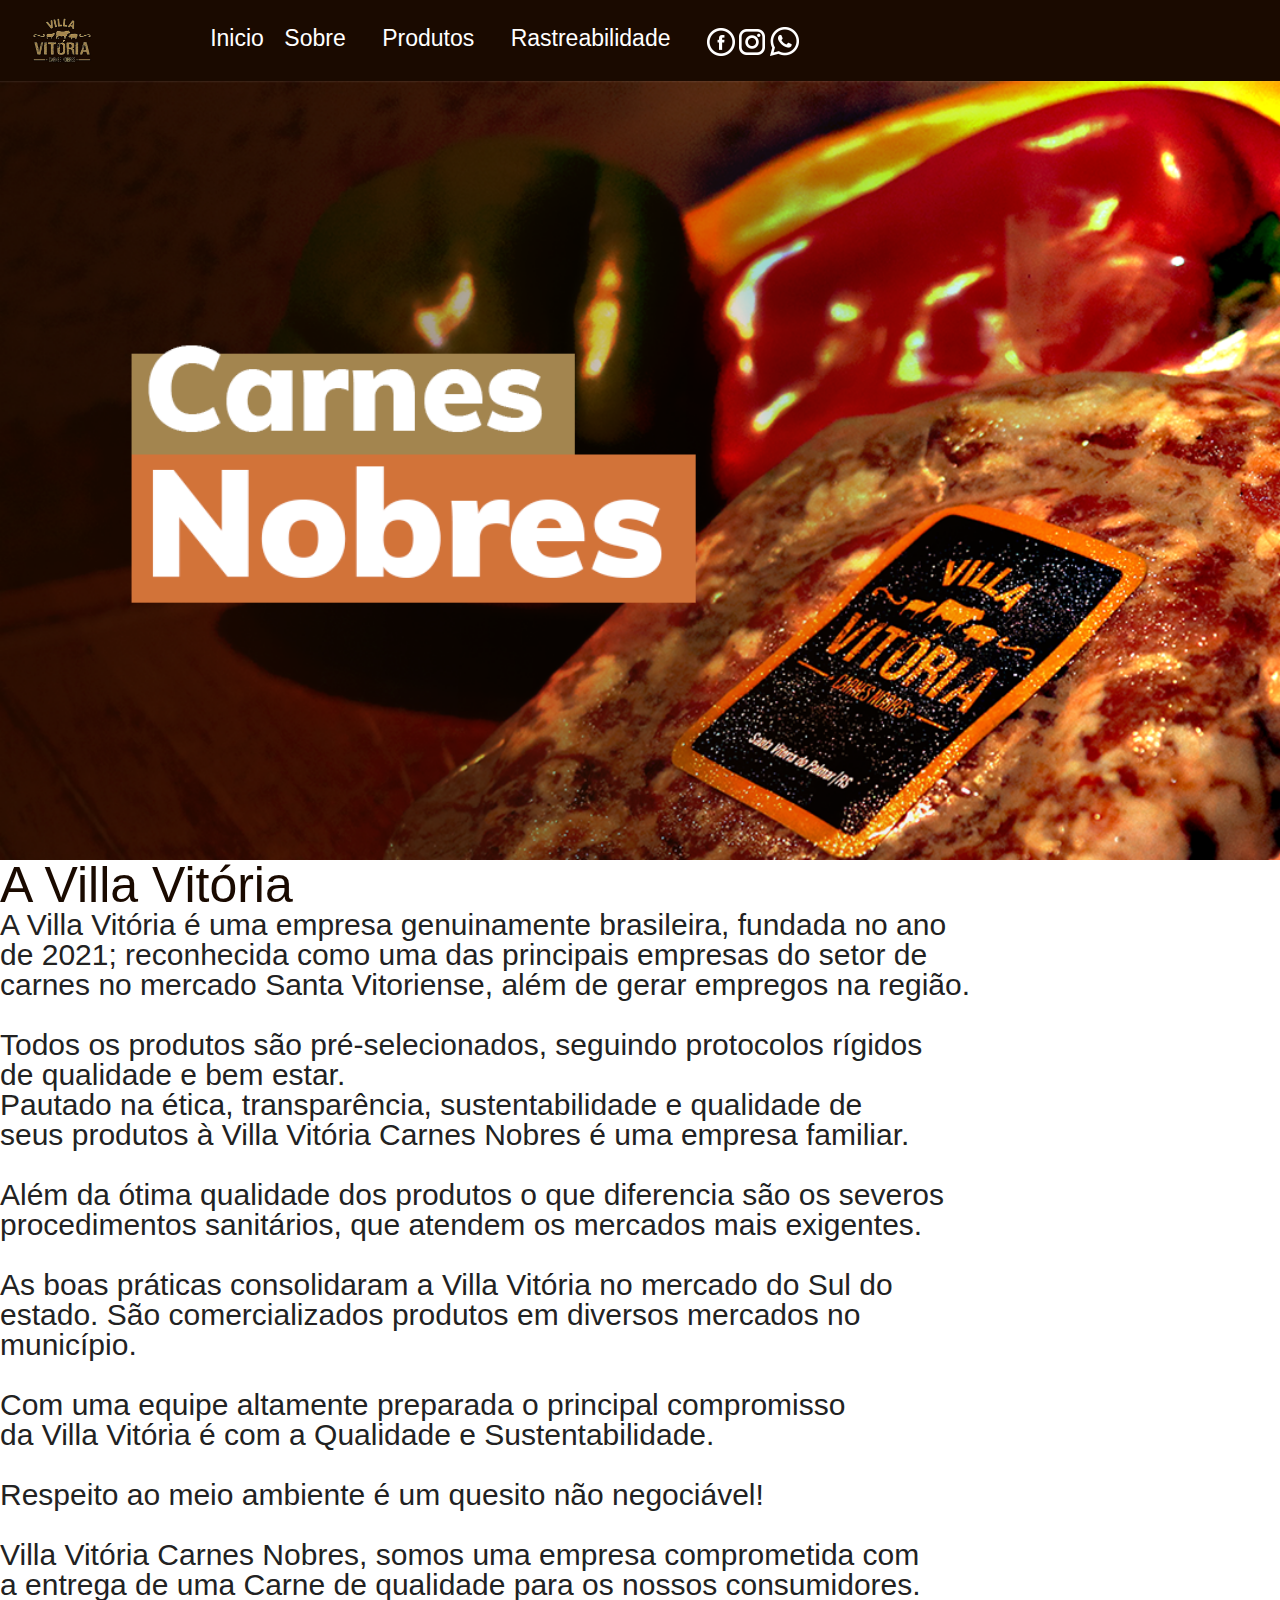
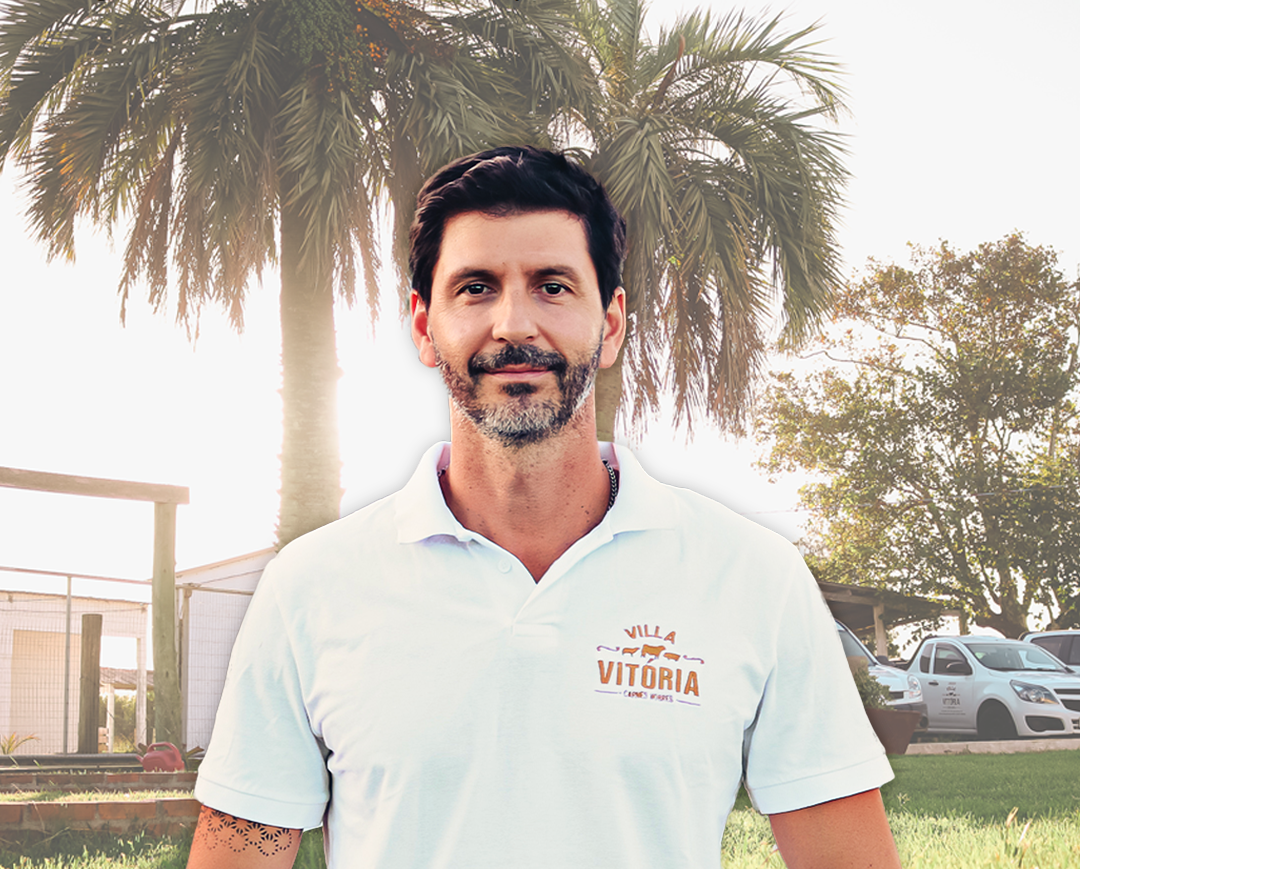
==== mobile.html @ bbd7a05d "Layout mobile" ====
<!DOCTYPE html>
<html lang="en">
<head>
    <meta charset="UTF-8">
    <meta http-equiv="X-UA-Compatible" content="IE=edge">
    <meta name="viewport" content="width=device-width, initial-scale=1.0">
    <link rel="stylesheet" href="mobile.css">
    <link rel="stylesheet" href="assets/reset.css">
    <title>Document</title>
</head>
<body>
    <header class="container">
        <nav>
            <div class="cabecalho">
                <img class="logovilla" src="assets/Logo Villa Vitoria-header.png" alt="">
                    <button class="botoes">
                    <a class="iniciobutton" href="">Inicio</a>
                    <a class="sobrebutton" href="#villatextoid">Sobre</a>
                    <a class="Produtosbutton"href="#products">Produtos</a>
                    <a class="contatobutton" href="#rastreioid">Rastreabilidade</a>
                    <a class="Buttonface" href="https://www.facebook.com/VillaVitoriaCarnesNobres" ><img class='buttonface'src="assets/facebook.png" alt=""></a>
                    <a class="Buttoninsta" href="https://www.instagram.com/villavitoriacarnesnobres/"><img class='buttoninsta'src="assets/instagram.png" alt=""></a>
                    <a class="Buttonzap" href="https://web.whatsapp.com/send?phone=55539933-4471"><img src="assets/whatsapp.png" alt=""></a>
                </button>
            </div>
        </nav>
    </header>
    <section class="banner">
        <img class="banner01" src="assets/banner1080.png" alt="">
    </section> 
    <div class="Felipe"> 
        <div id="villatextoid"class="textosVilla">
            <h1 class="tittleVilla">A Villa Vitória</h1>
            <p class="textVilla">A Villa Vitória é uma empresa genuinamente brasileira, fundada no ano <br> de 2021; reconhecida como uma das principais empresas do setor de  <br> carnes no mercado Santa Vitoriense, além de gerar empregos na região. <br>
                <br>
                Todos os produtos são pré-selecionados, seguindo protocolos rígidos <br> de qualidade e bem estar. <br>
                Pautado na ética, transparência, sustentabilidade e qualidade de <br> seus produtos à Villa Vitória Carnes Nobres é uma empresa familiar. <br>
                <br>
                Além da ótima qualidade dos produtos o que diferencia são os severos <br> procedimentos sanitários, que atendem os mercados mais exigentes. <br>
                <br>
                As boas práticas consolidaram a Villa Vitória no mercado do Sul do <br> estado. São comercializados produtos em diversos mercados no <br> município. <br>
                <br>
                Com uma equipe altamente preparada o principal compromisso <br> da Villa Vitória é com a Qualidade e Sustentabilidade.  <br>
                <br>
                Respeito ao meio ambiente é um quesito não negociável! <br>
                <br>
                Villa Vitória Carnes Nobres, somos uma empresa comprometida com <br> a entrega de uma Carne de qualidade para os nossos consumidores.</p>
        </div>
        <img class="fotoFelipe" src="assets/foto_sobrenos1080.png" alt="">
    </div> 
</section>
</body>
</html>
---- mobile.css ----
.logovilla{
    height: 5vh;
    margin-left: 2rem;
}

.cabecalho{
    display: flex;
    background-color: #1a0a00;
    height: 9vh;
    width: 100%;
    align-items: center;
    gap: 5rem;
    

}
.container{
    width: 100%
}

.iniciobutton{
    font-size: 23px;
    margin-right: 1rem;
 
}

.sobrebutton{
    font-size: 23px;
    margin-right: 2rem;

}

.Produtosbutton{
    font-size: 23px;
    margin-right: 2rem;

}
.contatobutton{
    font-size: 23px;
    margin-right: 2rem;
}

.botoes{
    background-color: #1a0a00;
    border: none;
    margin-left: 2rem;
    
}

.botoes a{
    text-decoration: none;
    color: rgb(255, 255, 255);
    
    
}

.banner01{
    width: 100%;

}

.textVilla{
    font-family: 'Muli', sans-serif;
    font-size: 30px;
}

.tittleVilla{
    font-size: 50px;
    color: #1a0a00;
    font-family: 'Muli', sans-serif;
}
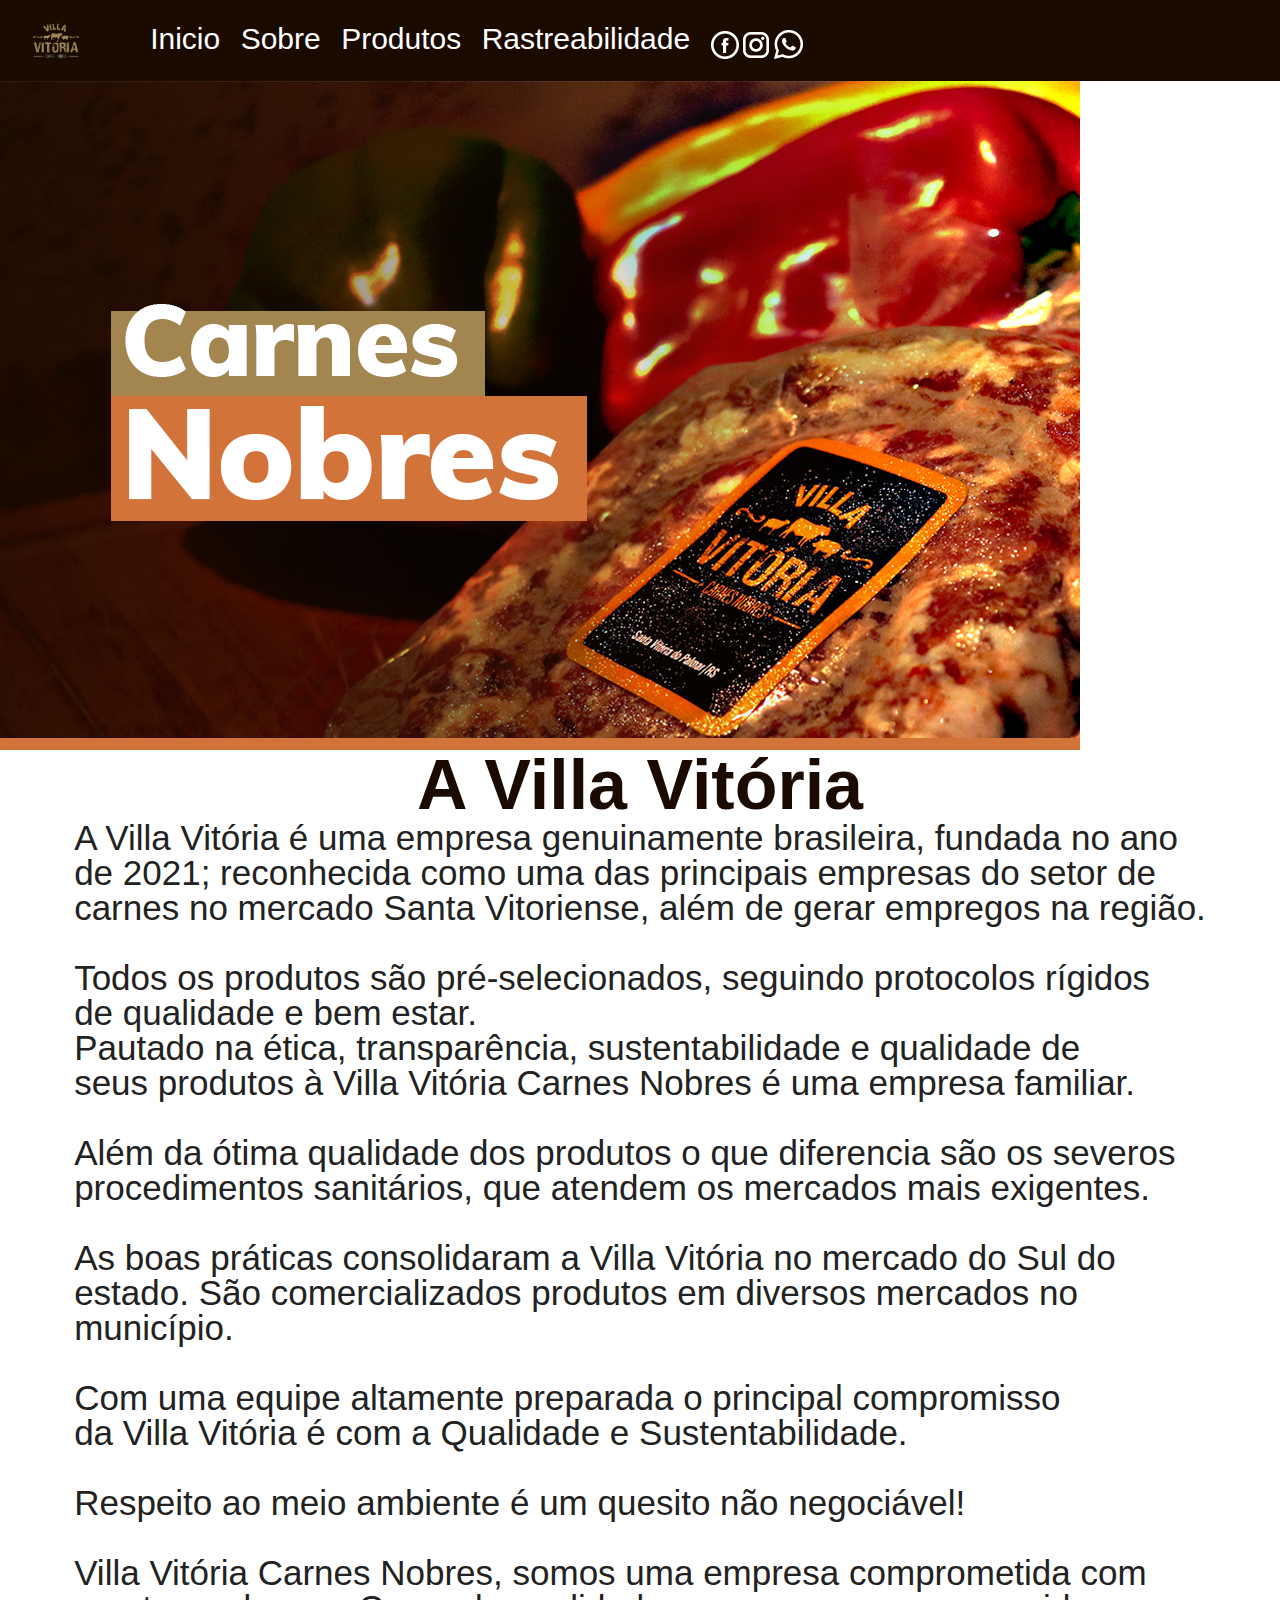
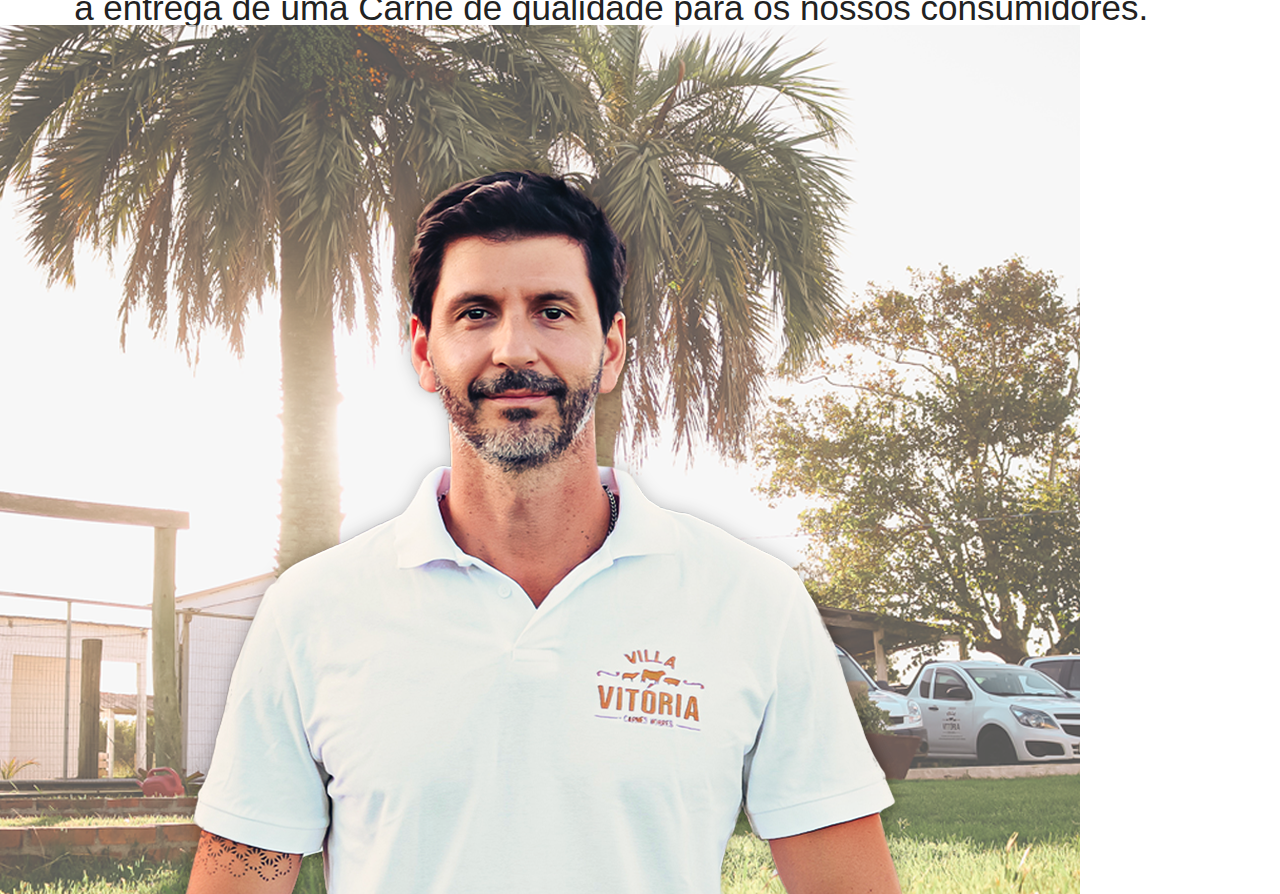
==== commit 150882c7: "Mobile style" ====
--- a/mobile.html
+++ b/mobile.html
@@ -10,44 +10,47 @@
 </head>
 <body>
     <header class="container">
-        <nav>
+        <nav class="navheader">
             <div class="cabecalho">
                 <img class="logovilla" src="assets/Logo Villa Vitoria-header.png" alt="">
                     <button class="botoes">
-                    <a class="iniciobutton" href="">Inicio</a>
-                    <a class="sobrebutton" href="#villatextoid">Sobre</a>
-                    <a class="Produtosbutton"href="#products">Produtos</a>
-                    <a class="contatobutton" href="#rastreioid">Rastreabilidade</a>
-                    <a class="Buttonface" href="https://www.facebook.com/VillaVitoriaCarnesNobres" ><img class='buttonface'src="assets/facebook.png" alt=""></a>
-                    <a class="Buttoninsta" href="https://www.instagram.com/villavitoriacarnesnobres/"><img class='buttoninsta'src="assets/instagram.png" alt=""></a>
-                    <a class="Buttonzap" href="https://web.whatsapp.com/send?phone=55539933-4471"><img src="assets/whatsapp.png" alt=""></a>
-                </button>
+                        <a class="iniciobutton" href="">Inicio</a>
+                        <a class="sobrebutton" href="#villatextoid">Sobre</a>
+                        <a class="Produtosbutton"href="#products">Produtos</a>
+                        <a class="contatobutton" href="#rastreioid">Rastreabilidade</a>
+                        <a class="Buttonface" href="https://www.facebook.com/VillaVitoriaCarnesNobres" ><img class='buttonface'src="assets/facebook.png" alt=""></a>
+                        <a class="Buttoninsta" href="https://www.instagram.com/villavitoriacarnesnobres/"><img class='buttoninsta'src="assets/instagram.png" alt=""></a>
+                        <a class="Buttonzap" href="https://web.whatsapp.com/send?phone=55539933-4471"><img src="assets/whatsapp.png" alt=""></a>
+                    
+                    </button>
             </div>
         </nav>
     </header>
     <section class="banner">
         <img class="banner01" src="assets/banner1080.png" alt="">
     </section> 
-    <div class="Felipe"> 
-        <div id="villatextoid"class="textosVilla">
-            <h1 class="tittleVilla">A Villa Vitória</h1>
-            <p class="textVilla">A Villa Vitória é uma empresa genuinamente brasileira, fundada no ano <br> de 2021; reconhecida como uma das principais empresas do setor de  <br> carnes no mercado Santa Vitoriense, além de gerar empregos na região. <br>
-                <br>
-                Todos os produtos são pré-selecionados, seguindo protocolos rígidos <br> de qualidade e bem estar. <br>
-                Pautado na ética, transparência, sustentabilidade e qualidade de <br> seus produtos à Villa Vitória Carnes Nobres é uma empresa familiar. <br>
-                <br>
-                Além da ótima qualidade dos produtos o que diferencia são os severos <br> procedimentos sanitários, que atendem os mercados mais exigentes. <br>
-                <br>
-                As boas práticas consolidaram a Villa Vitória no mercado do Sul do <br> estado. São comercializados produtos em diversos mercados no <br> município. <br>
-                <br>
-                Com uma equipe altamente preparada o principal compromisso <br> da Villa Vitória é com a Qualidade e Sustentabilidade.  <br>
-                <br>
-                Respeito ao meio ambiente é um quesito não negociável! <br>
-                <br>
-                Villa Vitória Carnes Nobres, somos uma empresa comprometida com <br> a entrega de uma Carne de qualidade para os nossos consumidores.</p>
-        </div>
-        <img class="fotoFelipe" src="assets/foto_sobrenos1080.png" alt="">
-    </div> 
-</section>
+    <section class="sobrevilla">
+        <div class="Felipe"> 
+            <div id="villatextoid"class="textosVilla">
+                <h1 class="tittleVilla">A Villa Vitória</h1>
+                <p class="textVilla">A Villa Vitória é uma empresa genuinamente brasileira, fundada no ano <br> de 2021; reconhecida como uma das principais empresas do setor de  <br> carnes no mercado Santa Vitoriense, além de gerar empregos na região. <br>
+                    <br>
+                    Todos os produtos são pré-selecionados, seguindo protocolos rígidos <br> de qualidade e bem estar. <br>
+                    Pautado na ética, transparência, sustentabilidade e qualidade de <br> seus produtos à Villa Vitória Carnes Nobres é uma empresa familiar. <br>
+                    <br>
+                    Além da ótima qualidade dos produtos o que diferencia são os severos <br> procedimentos sanitários, que atendem os mercados mais exigentes. <br>
+                    <br>
+                    As boas práticas consolidaram a Villa Vitória no mercado do Sul do <br> estado. São comercializados produtos em diversos mercados no <br> município. <br>
+                    <br>
+                    Com uma equipe altamente preparada o principal compromisso <br> da Villa Vitória é com a Qualidade e Sustentabilidade.  <br>
+                    <br>
+                    Respeito ao meio ambiente é um quesito não negociável! <br>
+                    <br>
+                    Villa Vitória Carnes Nobres, somos uma empresa comprometida com <br> a entrega de uma Carne de qualidade para os nossos consumidores.</p>
+            </div>
+            <img class="fotoFelipe" src="assets/foto_sobrenos1080.png" alt="">
+        </div> 
+    </section>
+    
 </body>
-</html>+</html> --- a/mobile.css
+++ b/mobile.css
@@ -1,48 +1,16 @@
 .logovilla{
-    height: 5vh;
+    height: 4vh;
     margin-left: 2rem;
 }
 
+
 .cabecalho{
     display: flex;
+    gap: 3rem;
     background-color: #1a0a00;
     height: 9vh;
     width: 100%;
     align-items: center;
-    gap: 5rem;
-    
-
-}
-.container{
-    width: 100%
-}
-
-.iniciobutton{
-    font-size: 23px;
-    margin-right: 1rem;
- 
-}
-
-.sobrebutton{
-    font-size: 23px;
-    margin-right: 2rem;
-
-}
-
-.Produtosbutton{
-    font-size: 23px;
-    margin-right: 2rem;
-
-}
-.contatobutton{
-    font-size: 23px;
-    margin-right: 2rem;
-}
-
-.botoes{
-    background-color: #1a0a00;
-    border: none;
-    margin-left: 2rem;
     
 }
 
@@ -50,21 +18,61 @@
     text-decoration: none;
     color: rgb(255, 255, 255);
     
+}
+.botoes{
+    background-color: #1a0a00;
+    border: none;
+}
+
+
+.iniciobutton{
+    font-size: 30px;
+    margin-left: 1rem;
+    margin-right: 1rem;
+}
+
+.sobrebutton{
+    font-size: 30px;
+    margin-right: 1rem;
+}
+
+.Produtosbutton{
+    font-size: 30px;
+    margin-right: 1rem;
+    
+
+}
+.contatobutton{
+    font-size: 30px;
+    margin-right: 1rem;
+}
+
+.Buttonface{
+    height: 2vh;
+}
+
+.tittleVilla{
+    font-size: 70px;
+    font-family: 'Muli', sans-serif;
+    color: #1a0a00;
+    font-weight: bolder;
+   
+}
+.textVilla{
+    font-size: 35px;
+    font-family: 'Muli', sans-serif;
+    margin-left: 3rem;
+    margin-right: 3rem;
     
 }
 
-.banner01{
-    width: 100%;
-
+.textosVilla{
+    display: flex;
+    justify-content: center;
+    flex-direction: column;
+    align-items: center;
 }
 
-.textVilla{
-    font-family: 'Muli', sans-serif;
-    font-size: 30px;
-}
-
-.tittleVilla{
-    font-size: 50px;
-    color: #1a0a00;
-    font-family: 'Muli', sans-serif;
+.banner01{
+    border-bottom:12px solid #d27339;
 }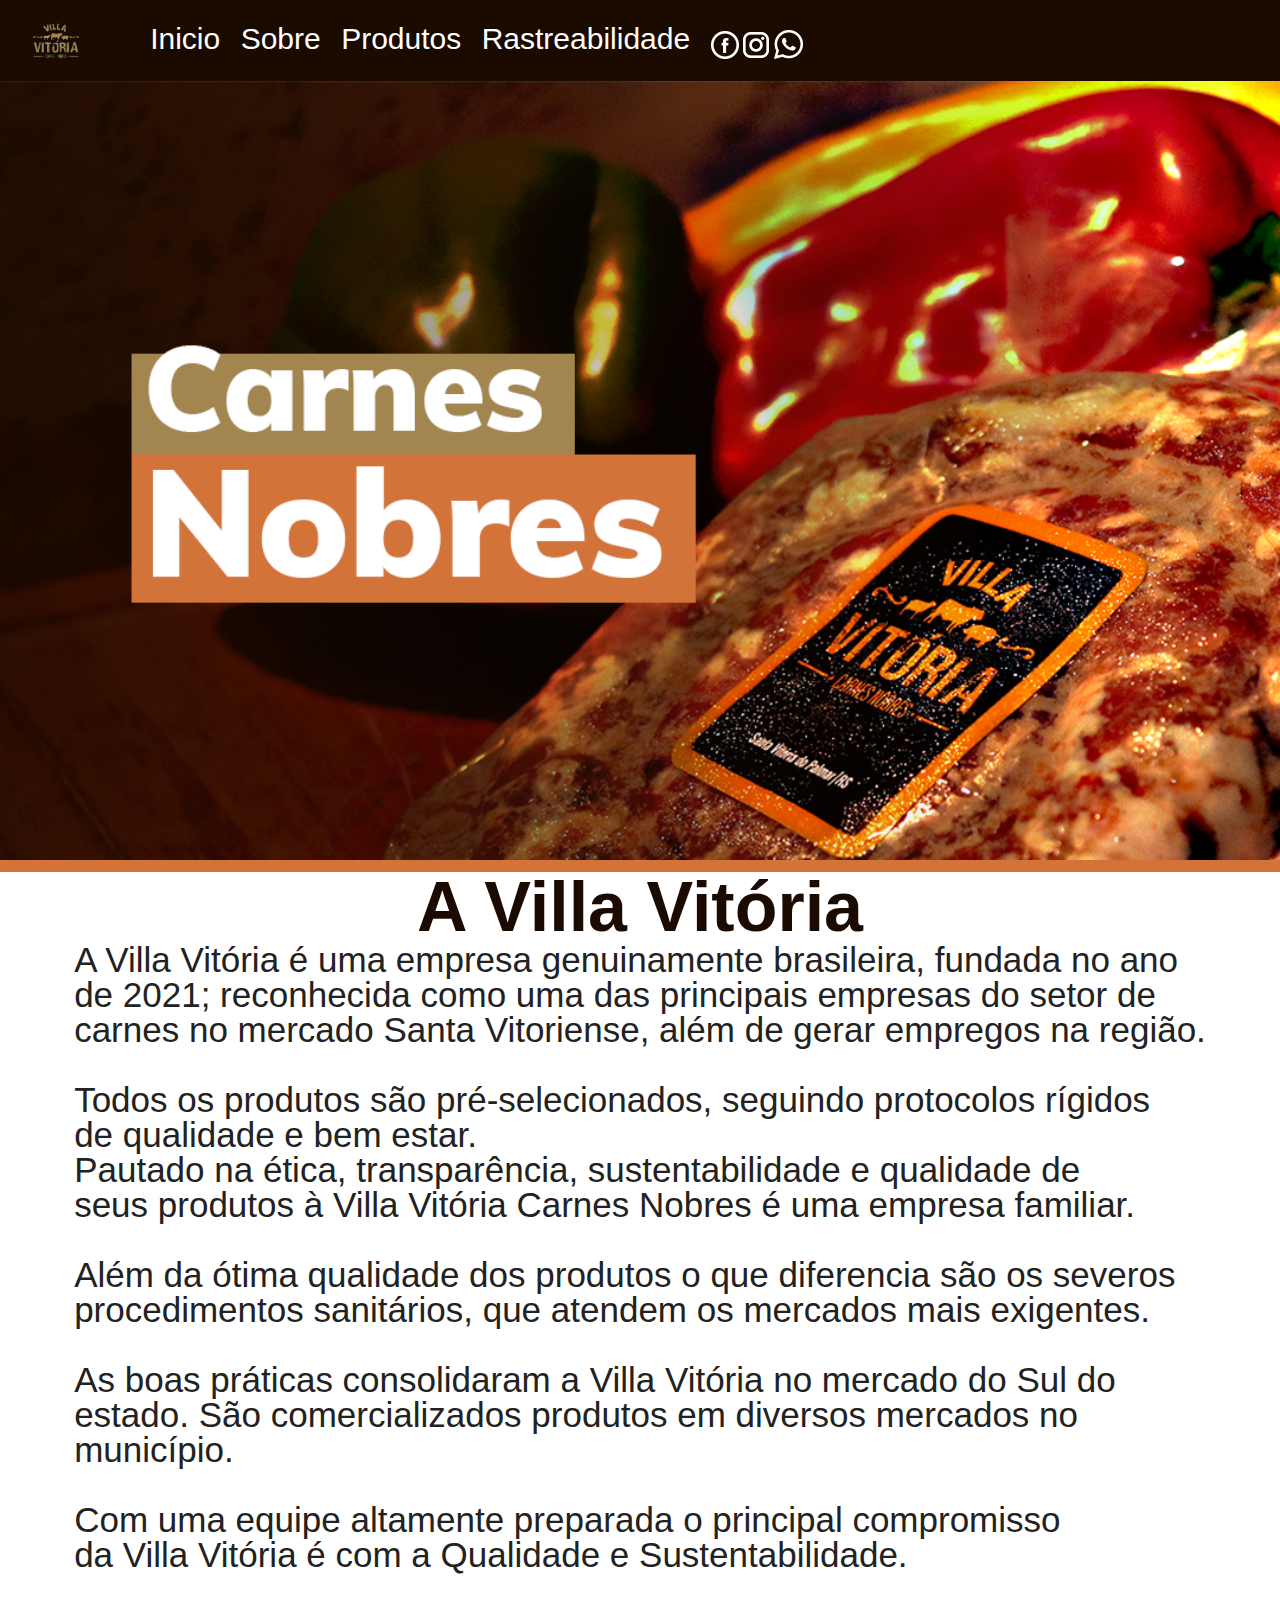
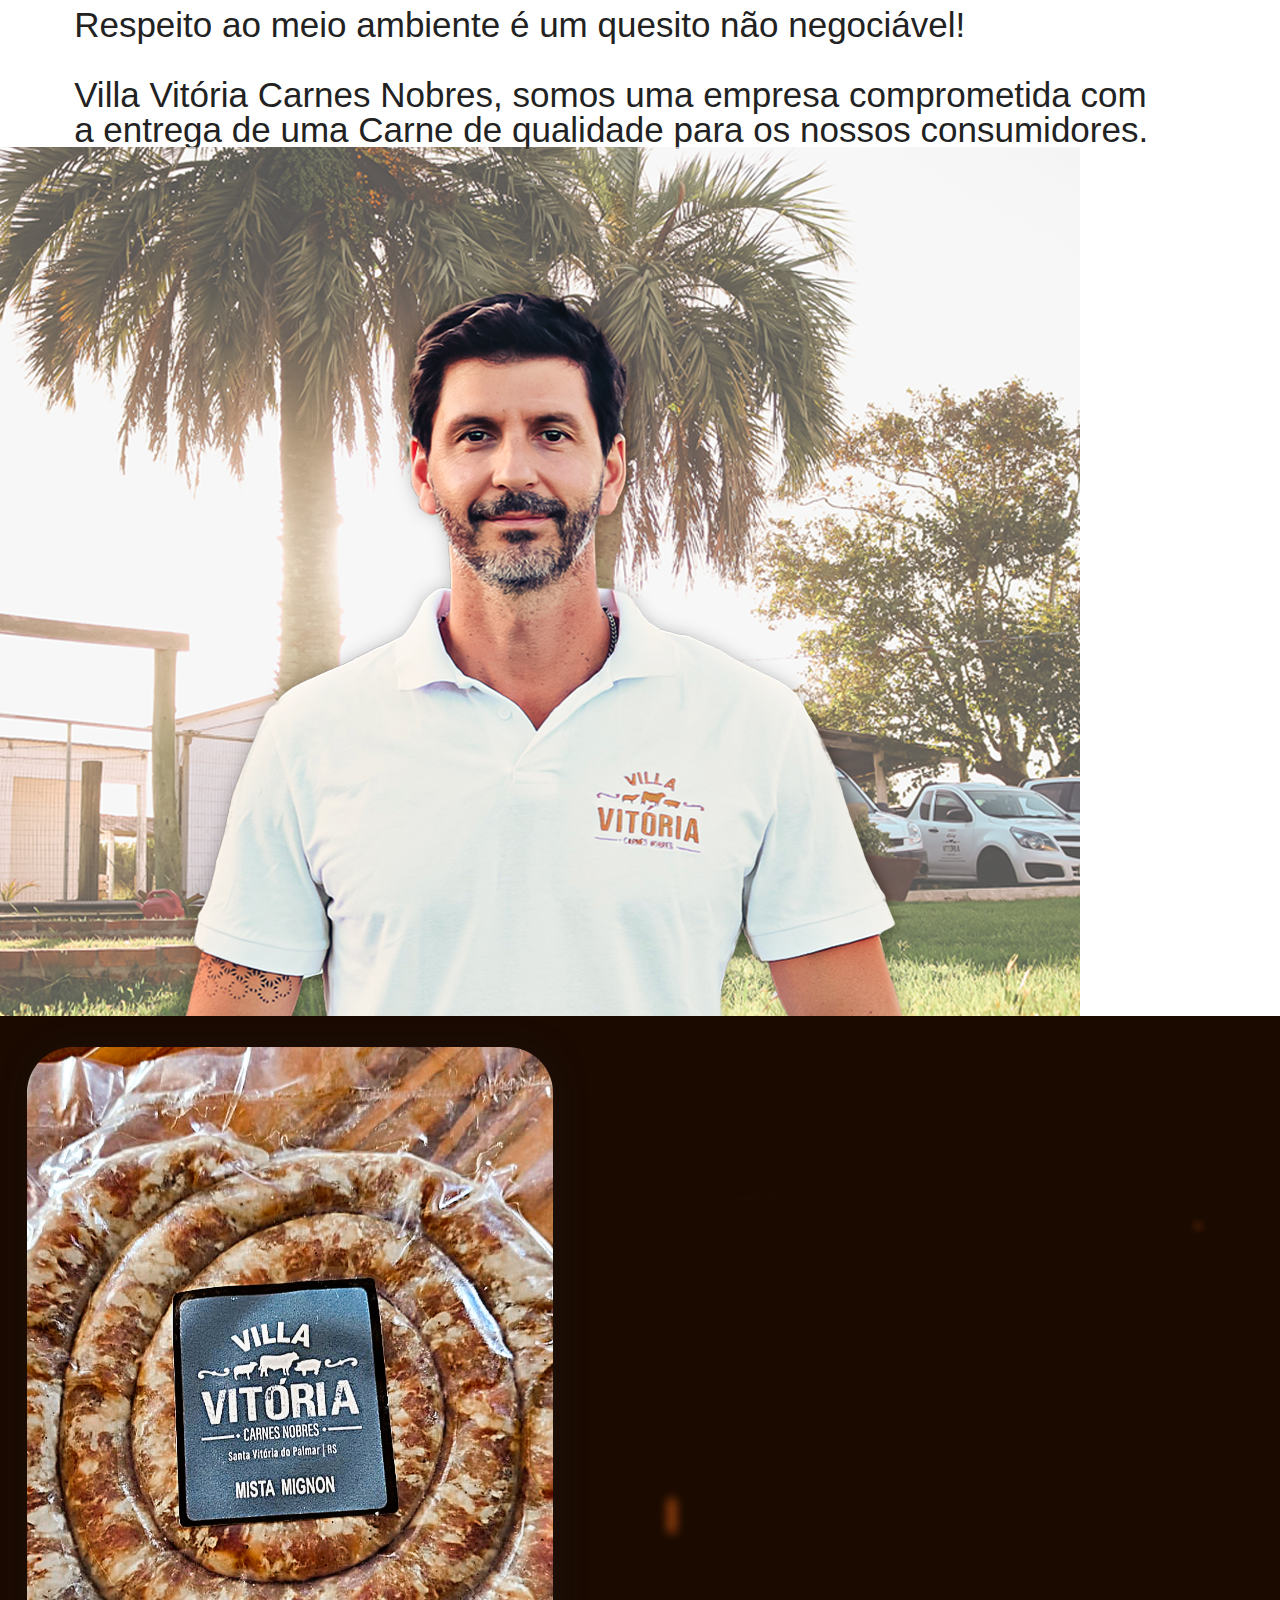
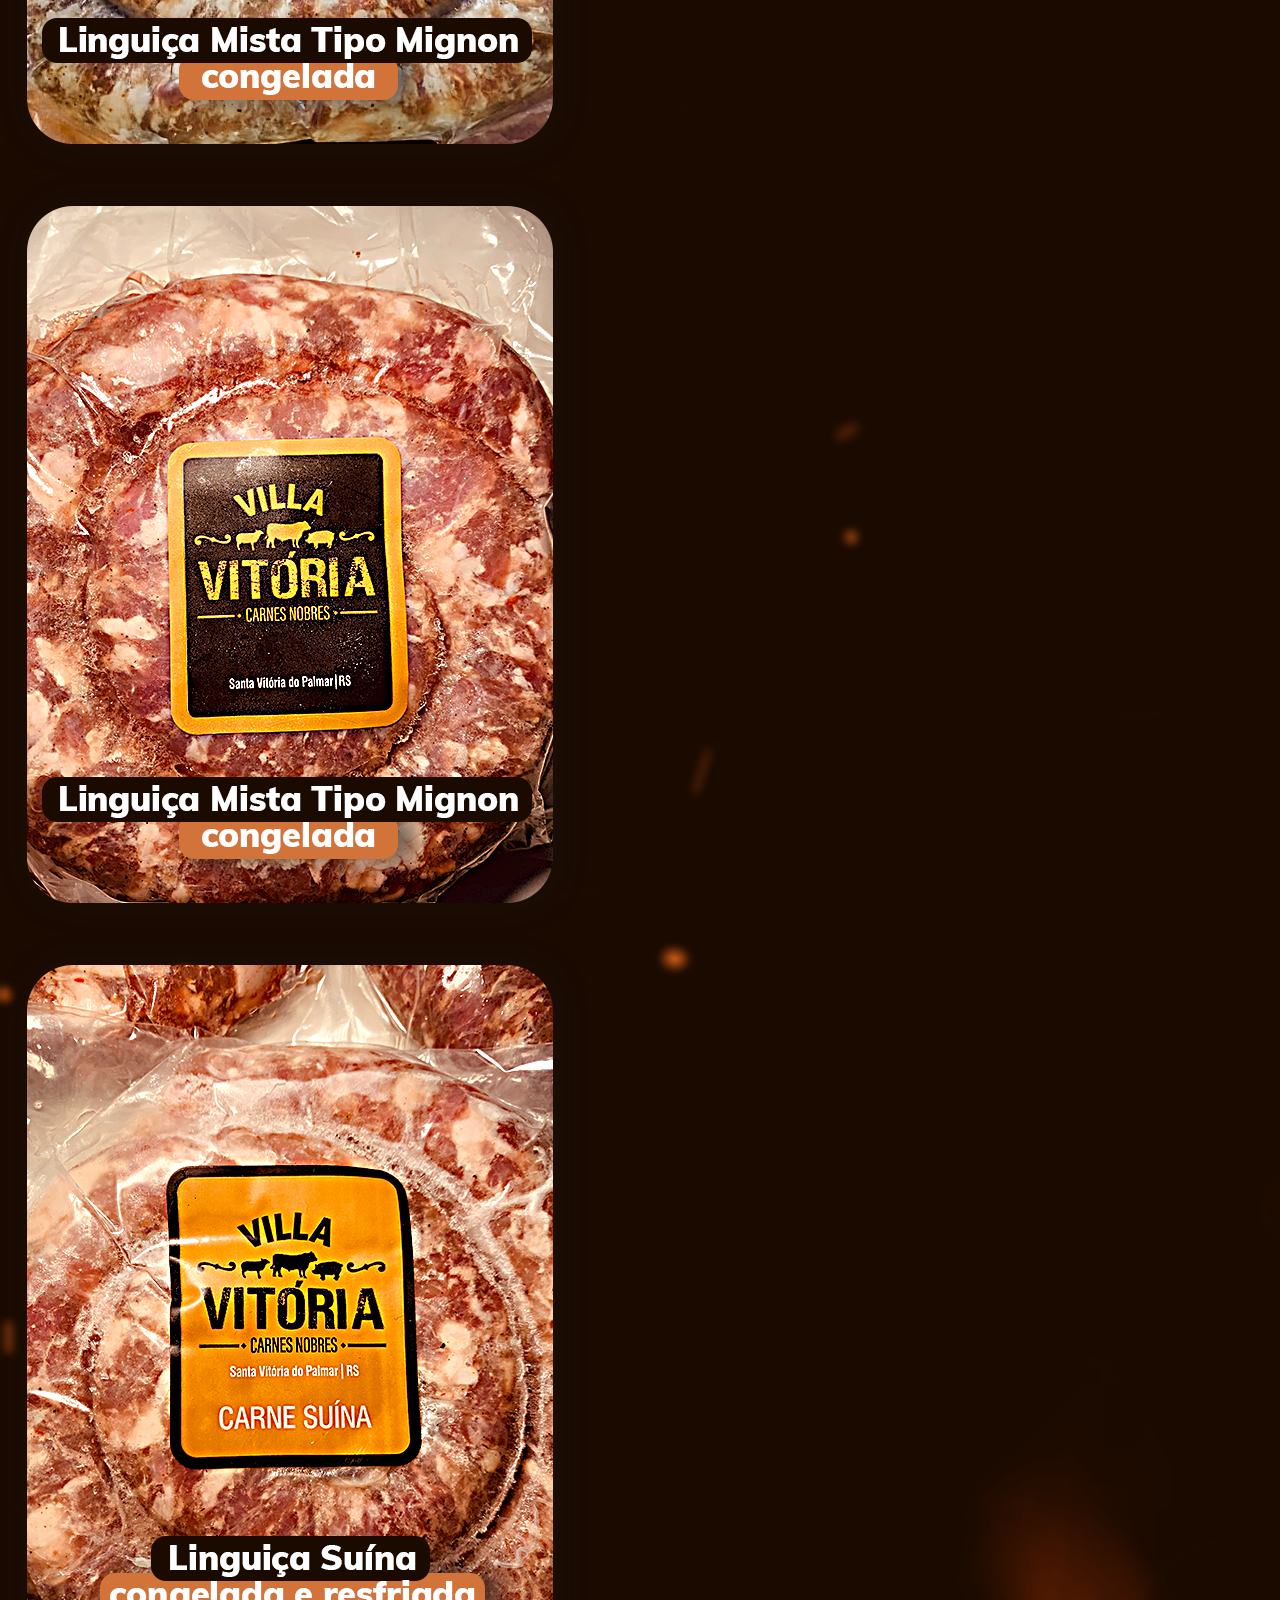
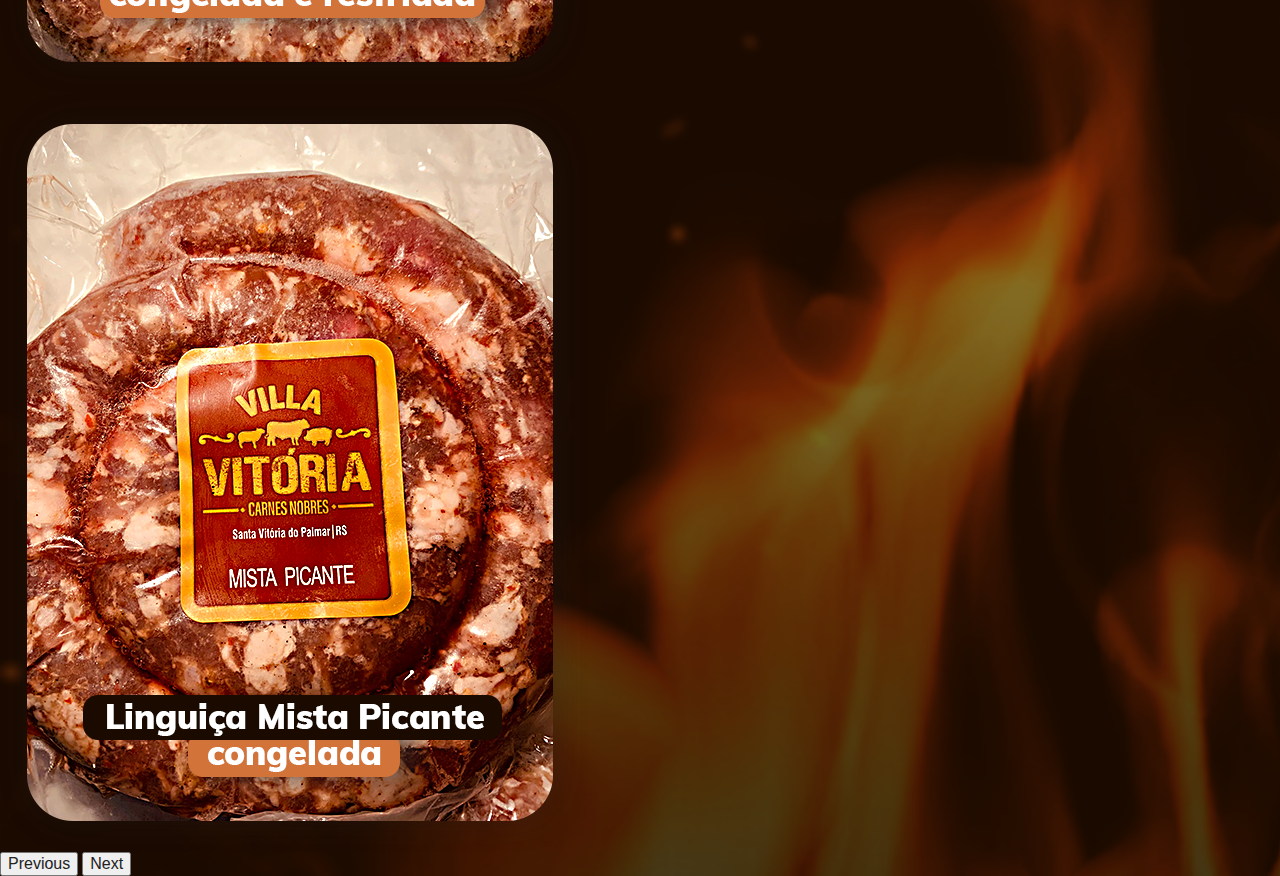
==== commit 1e454281: "carroussel pro mobile" ====
--- a/mobile.html
+++ b/mobile.html
@@ -6,6 +6,7 @@
     <meta name="viewport" content="width=device-width, initial-scale=1.0">
     <link rel="stylesheet" href="mobile.css">
     <link rel="stylesheet" href="assets/reset.css">
+    <link rel="stylesheet" type="text/css" href="bootstrap/css/bootstrap.min.css">
     <title>Document</title>
 </head>
 <body>
@@ -51,6 +52,30 @@
             <img class="fotoFelipe" src="assets/foto_sobrenos1080.png" alt="">
         </div> 
     </section>
+    <div id="carouselExampleControls" class="carousel slide" data-bs-ride="carousel">
+        <div class="carousel-inner">
+          <div class="carousel-item active">
+            <img id="ling4" src="assets/linguiça4.png" class="d-block w-100" alt="...">
+          </div>
+          <div class="carousel-item">
+            <img id="ling1" src="assets/linguiças 1.png" class="d-block w-100" alt="...">
+          </div>
+          <div class="carousel-item">
+            <img id="ling3"src="assets/linguiças 3.png" class="d-block w-100" alt="...">
+          </div>
+          <div class="carousel-item">
+            <img id="ling2"src="assets/linguiças 2.png" class="d-block w-100" alt="...">
+          </div>
+        </div>
+        <button class="carousel-control-prev" type="button" data-bs-target="#carouselExampleControls" data-bs-slide="prev">
+          <span class="carousel-control-prev-icon" aria-hidden="true"></span>
+          <span class="visually-hidden">Previous</span>
+        </button>
+        <button class="carousel-control-next" type="button" data-bs-target="#carouselExampleControls" data-bs-slide="next">
+          <span class="carousel-control-next-icon" aria-hidden="true"></span>
+          <span class="visually-hidden">Next</span>
+        </button>
+      </div>
     
 </body>
 </html> --- a/mobile.css
+++ b/mobile.css
@@ -71,8 +71,19 @@
     justify-content: center;
     flex-direction: column;
     align-items: center;
+    width: 100%;
 }
 
 .banner01{
     border-bottom:12px solid #d27339;
-}+    width: 100%;
+}
+
+.fotofelipe{
+    width: 100%;
+}
+
+#carouselExampleControls{
+    background-image: url(assets/bkg\ linguiças.png);
+    background-size: cover;
+}
